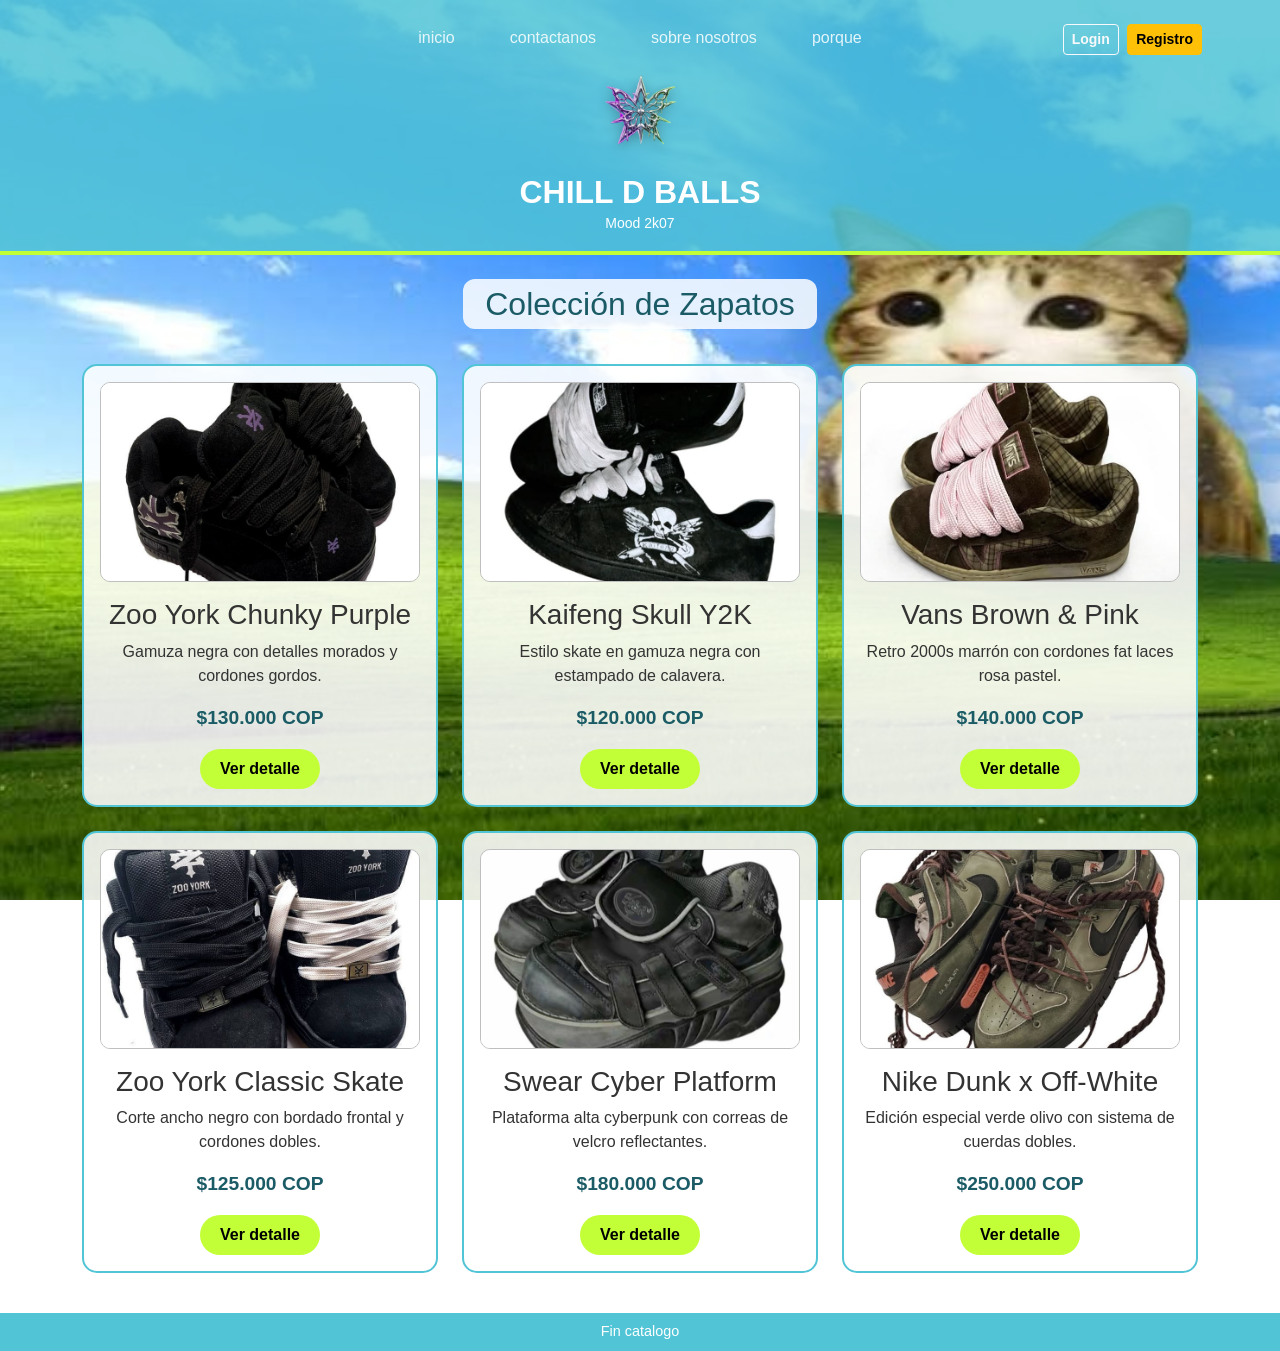
==== Chill d Balls/Chill d Balls/Index.html @ 5d6a5e65 "Main" ====
<!DOCTYPE html>
<html lang="es">
<head>
    <meta charset="UTF-8">
    <meta name="viewport" content="width=device-width, initial-scale=1.0">
    <title>Chill d Balls - Catálogo de Zapatos</title>

    <link href="https://cdn.jsdelivr.net/npm/bootstrap@5.3.0/dist/css/bootstrap.min.css" rel="stylesheet">

    <link rel="stylesheet" href="css/styles.css">
</head>
<body>

    <header class="encabezado py-3 px-4">
        
        <div class="container d-flex flex-column align-items-center position-relative">

            <nav class="menu-nav">
                <ul>
                    <li><a href="#">inicio</a></li>
                    <li><a href="#">contactanos</a></li>
                    <li><a href="#">sobre nosotros</a></li>
                    <li><a href="#">porque</a></li>
                </ul>
            </nav>
        
            <div class="position-absolute end-0 top-0 mt-2 me-2">
                <a href="login.html" class="btn btn-outline-light btn-sm fw-bold me-1">Login</a>
            <a href="registro.html" class="btn btn-warning btn-sm fw-bold">Registro</a>
            </div>

            <a href="index.html" class="mb-2">
            <img src="img/logo.png" alt="Chill d Balls Logo" class="mi-logo">
            </a>

            <div class="text-center">
                <h1 class="h2 m-0 fw-bold">CHILL D BALLS</h1>
                <small>Mood 2k07</small>
            </div>

        </div>
    </header>

    <div class="container my-4 text-center">
        
        <h2 class="titulo-seccion">Colección de Zapatos</h2>

        <div class="row g-4">

            <div class="col-12 col-md-4">
                <div class="caja-producto text-center p-3">
                    <img src="img/1.jpeg" alt="Zoo York Chunky Purple" class="foto-zapato mb-3">
                    <h3>Zoo York Chunky Purple</h3>
                    <p>Gamuza negra con detalles morados y cordones gordos.</p>
                    <p class="precio">$130.000 COP</p>
                    <button class="btn-comprar">Ver detalle</button>
                </div>
            </div>

            <div class="col-12 col-md-4">
                <div class="caja-producto text-center p-3">
                    <img src="img/2.jpeg" alt="Kaifeng Skull Y2K" class="foto-zapato mb-3">
                    <h3>Kaifeng Skull Y2K</h3>
                    <p>Estilo skate en gamuza negra con estampado de calavera.</p>
                    <p class="precio">$120.000 COP</p>
                    <button class="btn-comprar">Ver detalle</button>
                </div>
            </div>

            <div class="col-12 col-md-4">
                <div class="caja-producto text-center p-3">
                    <img src="img/3.jpeg" alt="Vans Vintage Brown & Pink" class="foto-zapato mb-3">
                    <h3>Vans Brown & Pink</h3>
                    <p>Retro 2000s marrón con cordones fat laces rosa pastel.</p>
                    <p class="precio">$140.000 COP</p>
                    <button class="btn-comprar">Ver detalle</button>
                </div>
            </div>

            <div class="col-12 col-md-4">
                <div class="caja-producto text-center p-3">
                    <img src="img/4.jpeg" alt="Zoo York Classic Skate" class="foto-zapato mb-3">
                    <h3>Zoo York Classic Skate</h3>
                    <p>Corte ancho negro con bordado frontal y cordones dobles.</p>
                    <p class="precio">$125.000 COP</p>
                    <button class="btn-comprar">Ver detalle</button>
                </div>
            </div>

            <div class="col-12 col-md-4">
                <div class="caja-producto text-center p-3">
                    <img src="img/5.jpeg" alt="Swear London Cyber Platform" class="foto-zapato mb-3">
                    <h3>Swear Cyber Platform</h3>
                    <p>Plataforma alta cyberpunk con correas de velcro reflectantes.</p>
                    <p class="precio">$180.000 COP</p>
                    <button class="btn-comprar">Ver detalle</button>
                </div>
            </div>

            <div class="col-12 col-md-4">
                <div class="caja-producto text-center p-3">
                    <img src="img/6.jpeg" alt="Nike Dunk Low x Off-White" class="foto-zapato mb-3">
                    <h3>Nike Dunk x Off-White</h3>
                    <p>Edición especial verde olivo con sistema de cuerdas dobles.</p>
                    <p class="precio">$250.000 COP</p>
                    <button class="btn-comprar">Ver detalle</button>
                </div>
            </div>

        </div>
    </div>

    <footer class="pie-pagina text-center py-2">
        <p class="m-0">Fin catalogo</p>
    </footer>

</body>
</html>
---- Chill d Balls/Chill d Balls/css/styles.css ----
body {
    background-image: url('../img/fondo.jpeg'); 
    background-size: cover;
    background-position: center;
    background-attachment: fixed;
    font-family: Arial, sans-serif;
    color: #333;
}

.encabezado {
    background-color: rgba(81, 196, 214, 0.85);
    color: white;
    border-bottom: 4px solid #C2FF36;
}

.mi-logo {
    width: 180px;
    height: auto;
    filter: drop-shadow(0px 3px 6px rgba(0,0,0,0.3));
    display: block;
    margin: 0 auto;
}

.titulo-seccion {
    background-color: rgba(255, 255, 255, 0.85);
    display: inline-block;
    padding: 6px 22px;
    border-radius: 12px;
    color: #1a5b66;
    margin-bottom: 35px;
}

.caja-producto {
    background-color: rgba(255, 255, 255, 0.88);
    border: 2px solid #51C4D6;
    border-radius: 15px;
}

.foto-zapato {
    width: 100%;
    height: 200px;
    object-fit: cover;
    border-radius: 10px;
    border: 1px solid #BFBFBF;
}

.precio {
    font-size: 1.2rem;
    font-weight: bold;
    color: #1a5b66;
}

.btn-comprar {
    background-color: #C2FF36;
    border: none;
    padding: 8px 20px;
    border-radius: 20px;
    font-weight: bold;
    cursor: pointer;
}

.btn-comprar:hover {
    background-color: #aae025;
}

.pie-pagina {
    background-color: #51C4D6;
    color: white;
    font-size: 0.9rem;
    margin-top: 40px;
}

.menu-nav ul{
    display: flex;
    list-style: none;
    gap: 15px;
    padding: 0;
    margin: 0;
    
}

.menu-nav ul a {
  display: block;
  padding: 10px 20px;
  color: rgba(255, 255, 255, 0.85);               
  text-decoration: none;             
  transition: background-color 0.3s;
}

.menu-nav a:hover {
  background-color: #5e7288;
  color: #fff;               
  border-color: #85a1be;
}
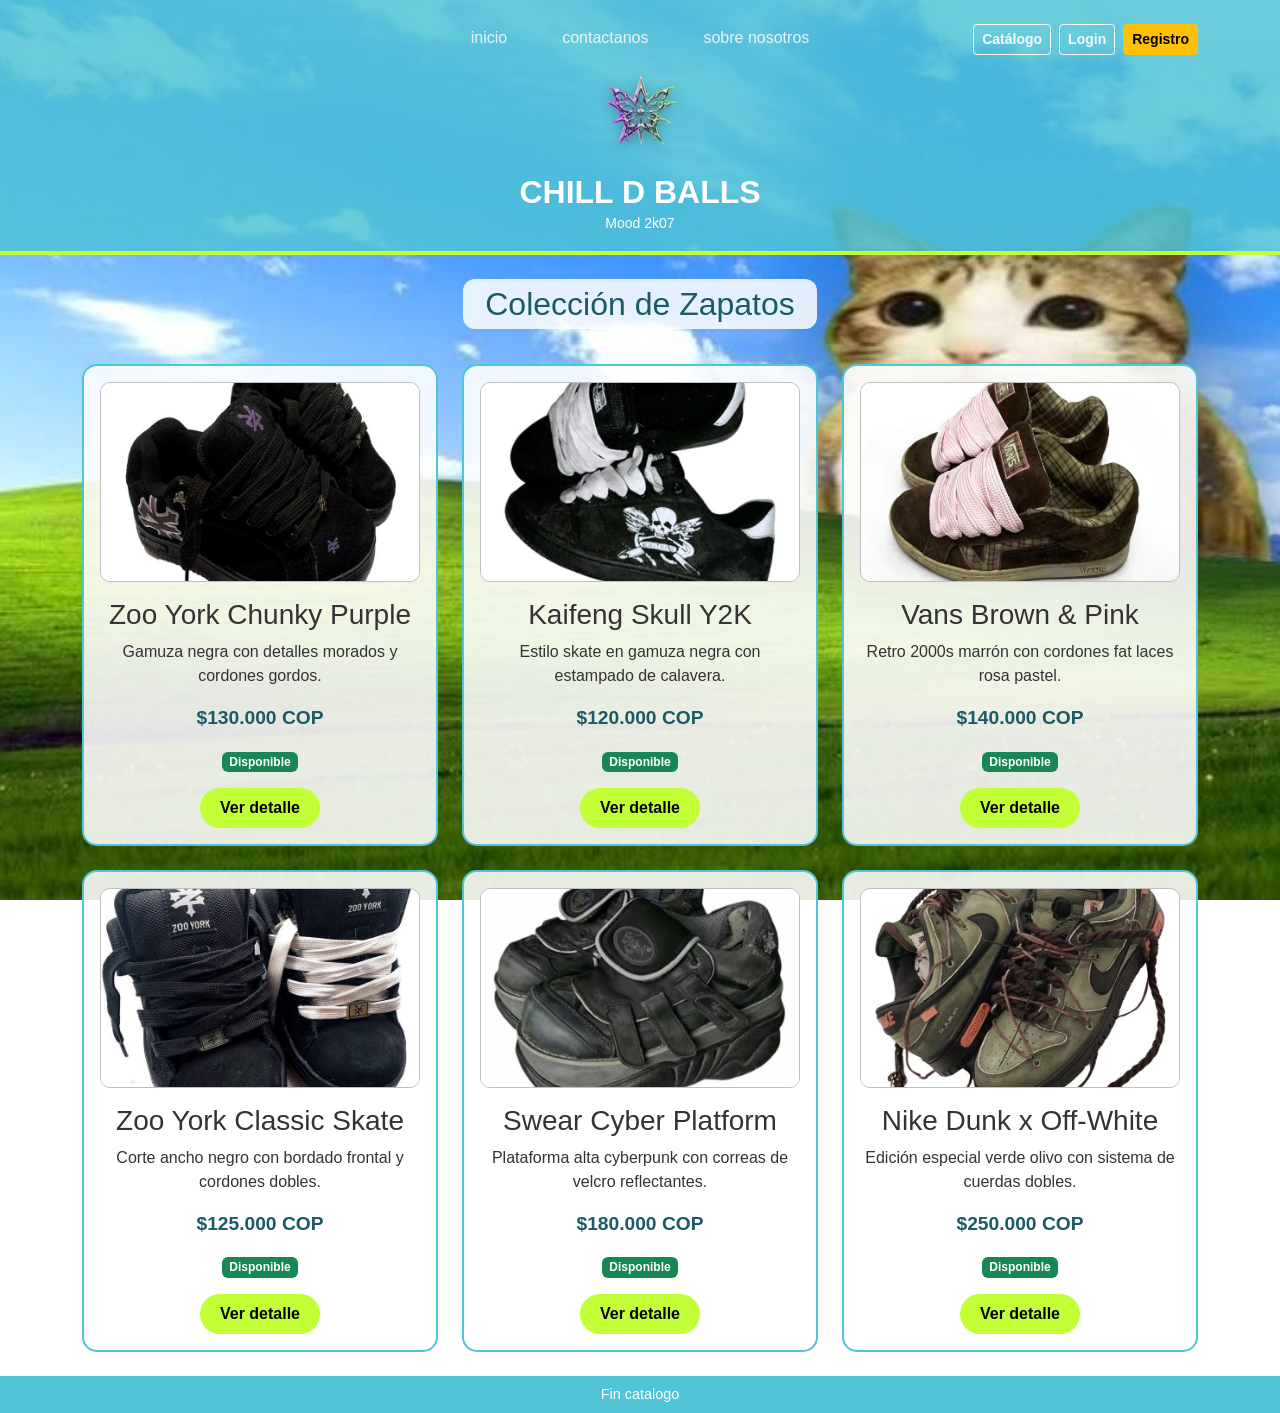
==== commit 55238cb7: "Add files via upload" ====
--- a/Chill d Balls/Chill d Balls/Index.html
+++ b/Chill d Balls/Chill d Balls/Index.html
@@ -5,32 +5,31 @@
     <meta name="viewport" content="width=device-width, initial-scale=1.0">
     <title>Chill d Balls - Catálogo de Zapatos</title>
 
+    <!--  ESTILOS  -->
     <link href="https://cdn.jsdelivr.net/npm/bootstrap@5.3.0/dist/css/bootstrap.min.css" rel="stylesheet">
 
     <link rel="stylesheet" href="css/styles.css">
 </head>
-<body>
+<body class="d-flex flex-column min-vh-100">
 
-    <header class="encabezado py-3 px-4">
+    <!--  ENCABEZADO  -->
+    <header class="encabezado py-3 px-2 px-sm-4">
         
         <div class="container d-flex flex-column align-items-center position-relative">
 
             <nav class="menu-nav">
                 <ul>
                     <li><a href="#">inicio</a></li>
-                    <li><a href="#">contactanos</a></li>
-                    <li><a href="#">sobre nosotros</a></li>
-                    <li><a href="#">porque</a></li>
+                    <li><a href="contactanos.html">contactanos</a></li>
+                    <li><a href="bombocla.html">sobre nosotros</a></li>
                 </ul>
             </nav>
         
-            <div class="position-absolute end-0 top-0 mt-2 me-2">
-                <a href="login.html" class="btn btn-outline-light btn-sm fw-bold me-1">Login</a>
-            <a href="registro.html" class="btn btn-warning btn-sm fw-bold">Registro</a>
-            </div>
+            <!-- Botones de sesión (js/sesion.js) -->
+            <div id="zonaUsuario" class="zona-usuario"></div>
 
             <a href="index.html" class="mb-2">
-            <img src="img/logo.png" alt="Chill d Balls Logo" class="mi-logo">
+                <img src="img/logo.png" alt="Chill d Balls Logo" class="mi-logo">
             </a>
 
             <div class="text-center">
@@ -41,78 +40,136 @@
         </div>
     </header>
 
+    <!--  CONTENIDO: catálogo  -->
     <div class="container my-4 text-center">
         
         <h2 class="titulo-seccion">Colección de Zapatos</h2>
 
-        <div class="row g-4">
+        <div class="row g-4" id="listaProductos"></div>
+    </div>
 
-            <div class="col-12 col-md-4">
-                <div class="caja-producto text-center p-3">
-                    <img src="img/1.jpeg" alt="Zoo York Chunky Purple" class="foto-zapato mb-3">
-                    <h3>Zoo York Chunky Purple</h3>
-                    <p>Gamuza negra con detalles morados y cordones gordos.</p>
-                    <p class="precio">$130.000 COP</p>
-                    <button class="btn-comprar">Ver detalle</button>
+    <!--  PIE DE PÁGINA  -->
+    <footer class="pie-pagina text-center py-2 mt-auto">
+        <p class="m-0">Fin catalogo</p>
+    </footer>
+
+    <!--  MODAL: detalle del producto  -->
+    <div class="modal fade" id="modalDetalle" tabindex="-1" aria-hidden="true">
+        <div class="modal-dialog modal-dialog-centered modal-lg">
+            <div class="modal-content caja-producto">
+                <div class="modal-header encabezado">
+                    <h5 class="modal-title fw-bold" id="detalleNombre"></h5>
+                    <button type="button" class="btn-close btn-close-white" data-bs-dismiss="modal" aria-label="Cerrar"></button>
+                </div>
+                <div class="modal-body">
+                    <div class="row g-3 align-items-center">
+                        <div class="col-12 col-md-6">
+                            <img id="detalleImagen" src="" alt="" class="foto-zapato" style="height: 280px;">
+                        </div>
+                        <div class="col-12 col-md-6 text-start">
+                            <p id="detalleDescripcion"></p>
+                            <p><strong>Tallas:</strong> <span id="detalleTallas"></span></p>
+                            <p><strong>Estado:</strong> <span id="detalleEstado" class="badge"></span></p>
+                            <p class="precio fs-3" id="detallePrecio"></p>
+                        </div>
+                    </div>
+                </div>
+                <div class="modal-footer">
+                    <button type="button" class="btn btn-outline-secondary rounded-pill fw-bold" data-bs-dismiss="modal">Cerrar</button>
+                    <a href="compra.html" id="btnComprar" class="btn-comprar text-decoration-none text-dark">Comprar</a>
                 </div>
             </div>
-
-            <div class="col-12 col-md-4">
-                <div class="caja-producto text-center p-3">
-                    <img src="img/2.jpeg" alt="Kaifeng Skull Y2K" class="foto-zapato mb-3">
-                    <h3>Kaifeng Skull Y2K</h3>
-                    <p>Estilo skate en gamuza negra con estampado de calavera.</p>
-                    <p class="precio">$120.000 COP</p>
-                    <button class="btn-comprar">Ver detalle</button>
-                </div>
-            </div>
-
-            <div class="col-12 col-md-4">
-                <div class="caja-producto text-center p-3">
-                    <img src="img/3.jpeg" alt="Vans Vintage Brown & Pink" class="foto-zapato mb-3">
-                    <h3>Vans Brown & Pink</h3>
-                    <p>Retro 2000s marrón con cordones fat laces rosa pastel.</p>
-                    <p class="precio">$140.000 COP</p>
-                    <button class="btn-comprar">Ver detalle</button>
-                </div>
-            </div>
-
-            <div class="col-12 col-md-4">
-                <div class="caja-producto text-center p-3">
-                    <img src="img/4.jpeg" alt="Zoo York Classic Skate" class="foto-zapato mb-3">
-                    <h3>Zoo York Classic Skate</h3>
-                    <p>Corte ancho negro con bordado frontal y cordones dobles.</p>
-                    <p class="precio">$125.000 COP</p>
-                    <button class="btn-comprar">Ver detalle</button>
-                </div>
-            </div>
-
-            <div class="col-12 col-md-4">
-                <div class="caja-producto text-center p-3">
-                    <img src="img/5.jpeg" alt="Swear London Cyber Platform" class="foto-zapato mb-3">
-                    <h3>Swear Cyber Platform</h3>
-                    <p>Plataforma alta cyberpunk con correas de velcro reflectantes.</p>
-                    <p class="precio">$180.000 COP</p>
-                    <button class="btn-comprar">Ver detalle</button>
-                </div>
-            </div>
-
-            <div class="col-12 col-md-4">
-                <div class="caja-producto text-center p-3">
-                    <img src="img/6.jpeg" alt="Nike Dunk Low x Off-White" class="foto-zapato mb-3">
-                    <h3>Nike Dunk x Off-White</h3>
-                    <p>Edición especial verde olivo con sistema de cuerdas dobles.</p>
-                    <p class="precio">$250.000 COP</p>
-                    <button class="btn-comprar">Ver detalle</button>
-                </div>
-            </div>
-
         </div>
     </div>
 
-    <footer class="pie-pagina text-center py-2">
-        <p class="m-0">Fin catalogo</p>
-    </footer>
+    <!--  SCRIPTS  -->
+    <script src="https://cdn.jsdelivr.net/npm/bootstrap@5.3.0/dist/js/bootstrap.bundle.min.js"></script>
+    <script src="js/productos.js"></script>
+    <script src="js/sesion.js"></script>
+    <script>
+        //  MODAL DE DETALLE 
+        var modalDetalle = new bootstrap.Modal(document.getElementById("modalDetalle"));
+
+        function abrirDetalle(producto) {
+            document.getElementById("detalleNombre").textContent = producto.nombre;
+            document.getElementById("detalleImagen").src = producto.imagen;
+            document.getElementById("detalleDescripcion").textContent = producto.descripcion;
+            document.getElementById("detalleTallas").textContent = producto.tallas;
+            document.getElementById("detallePrecio").textContent = formatearPrecio(producto.precio);
+
+            var estado = document.getElementById("detalleEstado");
+            estado.textContent = producto.estado;
+            estado.className = "badge " + claseEstado(producto.estado);
+
+            var btnComprar = document.getElementById("btnComprar");
+            if (producto.estado === "Agotado") {
+                btnComprar.style.display = "none";
+            } else {
+                btnComprar.style.display = "inline-block";
+                btnComprar.href = "compra.html?id=" + encodeURIComponent(producto.id);
+            }
+
+            modalDetalle.show();
+        }
+
+        //  TARJETAS DEL CATÁLOGO 
+        var contenedor = document.getElementById("listaProductos");
+
+        function crearTarjeta(producto) {
+            var columna = document.createElement("div");
+            columna.className = "col-12 col-md-4";
+
+            var caja = document.createElement("div");
+            caja.className = "caja-producto text-center p-3";
+
+            var foto = document.createElement("img");
+            foto.src = producto.imagen;
+            foto.alt = producto.nombre;
+            foto.className = "foto-zapato mb-3";
+            foto.onerror = function () { foto.src = "img/logo.png"; };
+
+            var titulo = document.createElement("h3");
+            titulo.textContent = producto.nombre;
+
+            var descripcion = document.createElement("p");
+            descripcion.textContent = producto.descripcion;
+
+            var precio = document.createElement("p");
+            precio.className = "precio";
+            precio.textContent = formatearPrecio(producto.precio);
+
+            var estado = document.createElement("span");
+            estado.className = "badge mb-2 " + claseEstado(producto.estado);
+            estado.textContent = producto.estado;
+
+            var boton = document.createElement("button");
+            boton.className = "btn-comprar d-block mx-auto mt-2";
+            boton.textContent = "Ver detalle";
+            boton.addEventListener("click", function () {
+                abrirDetalle(producto);
+            });
+
+            caja.appendChild(foto);
+            caja.appendChild(titulo);
+            caja.appendChild(descripcion);
+            caja.appendChild(precio);
+            caja.appendChild(estado);
+            caja.appendChild(boton);
+            columna.appendChild(caja);
+            contenedor.appendChild(columna);
+        }
+
+        //  INICIO 
+        var productos = cargarProductos();
+
+        if (productos.length === 0) {
+            contenedor.innerHTML = '<p class="titulo-seccion">No hay productos en el catálogo.</p>';
+        }
+
+        for (var i = 0; i < productos.length; i++) {
+            crearTarjeta(productos[i]);
+        }
+    </script>
 
 </body>
 </html>
--- a/Chill d Balls/Chill d Balls/css/styles.css
+++ b/Chill d Balls/Chill d Balls/css/styles.css
@@ -1,3 +1,4 @@
+/*  GENERAL  */
 body {
     background-image: url('../img/fondo.jpeg'); 
     background-size: cover;
@@ -5,8 +6,10 @@
     background-attachment: fixed;
     font-family: Arial, sans-serif;
     color: #333;
+    overflow-x: hidden;
 }
 
+/*  ENCABEZADO  */
 .encabezado {
     background-color: rgba(81, 196, 214, 0.85);
     color: white;
@@ -21,6 +24,7 @@
     margin: 0 auto;
 }
 
+/*  CATÁLOGO (títulos, tarjetas, botones)  */
 .titulo-seccion {
     background-color: rgba(255, 255, 255, 0.85);
     display: inline-block;
@@ -63,6 +67,7 @@
     background-color: #aae025;
 }
 
+/*  PIE DE PÁGINA  */
 .pie-pagina {
     background-color: #51C4D6;
     color: white;
@@ -70,6 +75,7 @@
     margin-top: 40px;
 }
 
+/*  MENÚ DE NAVEGACIÓN  */
 .menu-nav ul{
     display: flex;
     list-style: none;
@@ -91,4 +97,98 @@
   background-color: #5e7288;
   color: #fff;               
   border-color: #85a1be;
+}
+
+/*  BOTONES DE SESIÓN (encabezado)  */
+.zona-usuario {
+    display: flex;
+    flex-wrap: nowrap;
+    justify-content: center;
+    gap: 4px;
+    margin-bottom: 12px;
+}
+
+.zona-usuario .btn {
+    margin: 0;
+    white-space: nowrap;
+}
+
+@media (min-width: 992px) {
+    .zona-usuario {
+        position: absolute;
+        top: 0;
+        right: 0;
+        margin: 8px;
+    }
+}
+
+/*  MENÚ: AJUSTES PARA CELULAR  */
+.menu-nav ul {
+    flex-wrap: nowrap;
+    justify-content: center;
+}
+
+.menu-nav ul a {
+    white-space: nowrap;
+}
+
+@media (max-width: 576px) {
+    .menu-nav ul {
+        gap: 2px;
+    }
+    .menu-nav ul a {
+        padding: 6px 8px;
+        font-size: 0.85rem;
+    }
+}
+
+/*  CELULARES ANGOSTOS  */
+@media (max-width: 400px) {
+    .zona-usuario .btn {
+        font-size: 0.75rem;
+        padding: 0.25rem 0.5rem;
+    }
+    .menu-nav ul a {
+        padding: 5px 5px;
+        font-size: 0.75rem;
+    }
+}
+
+/*  TABLA DE INVENTARIO (celular)  */
+@media (max-width: 576px) {
+    .tabla-inventario {
+        font-size: 0.78rem;
+    }
+    .tabla-inventario th,
+    .tabla-inventario td {
+        padding: 0.4rem 0.2rem;
+    }
+    .tabla-inventario .btn {
+        font-size: 0.7rem;
+        padding: 0.2rem 0.4rem;
+    }
+    .tabla-inventario .badge {
+        white-space: normal;
+        font-size: 0.68rem;
+    }
+}
+
+@media (max-width: 360px) {
+    .tabla-inventario th:first-child,
+    .tabla-inventario td:first-child {
+        display: none;
+    }
+    .tabla-inventario {
+        font-size: 0.72rem;
+    }
+}
+
+@media (max-width: 300px) {
+    .tabla-inventario {
+        font-size: 0.65rem;
+    }
+    .tabla-inventario .btn,
+    .tabla-inventario .badge {
+        font-size: 0.62rem;
+    }
 }
